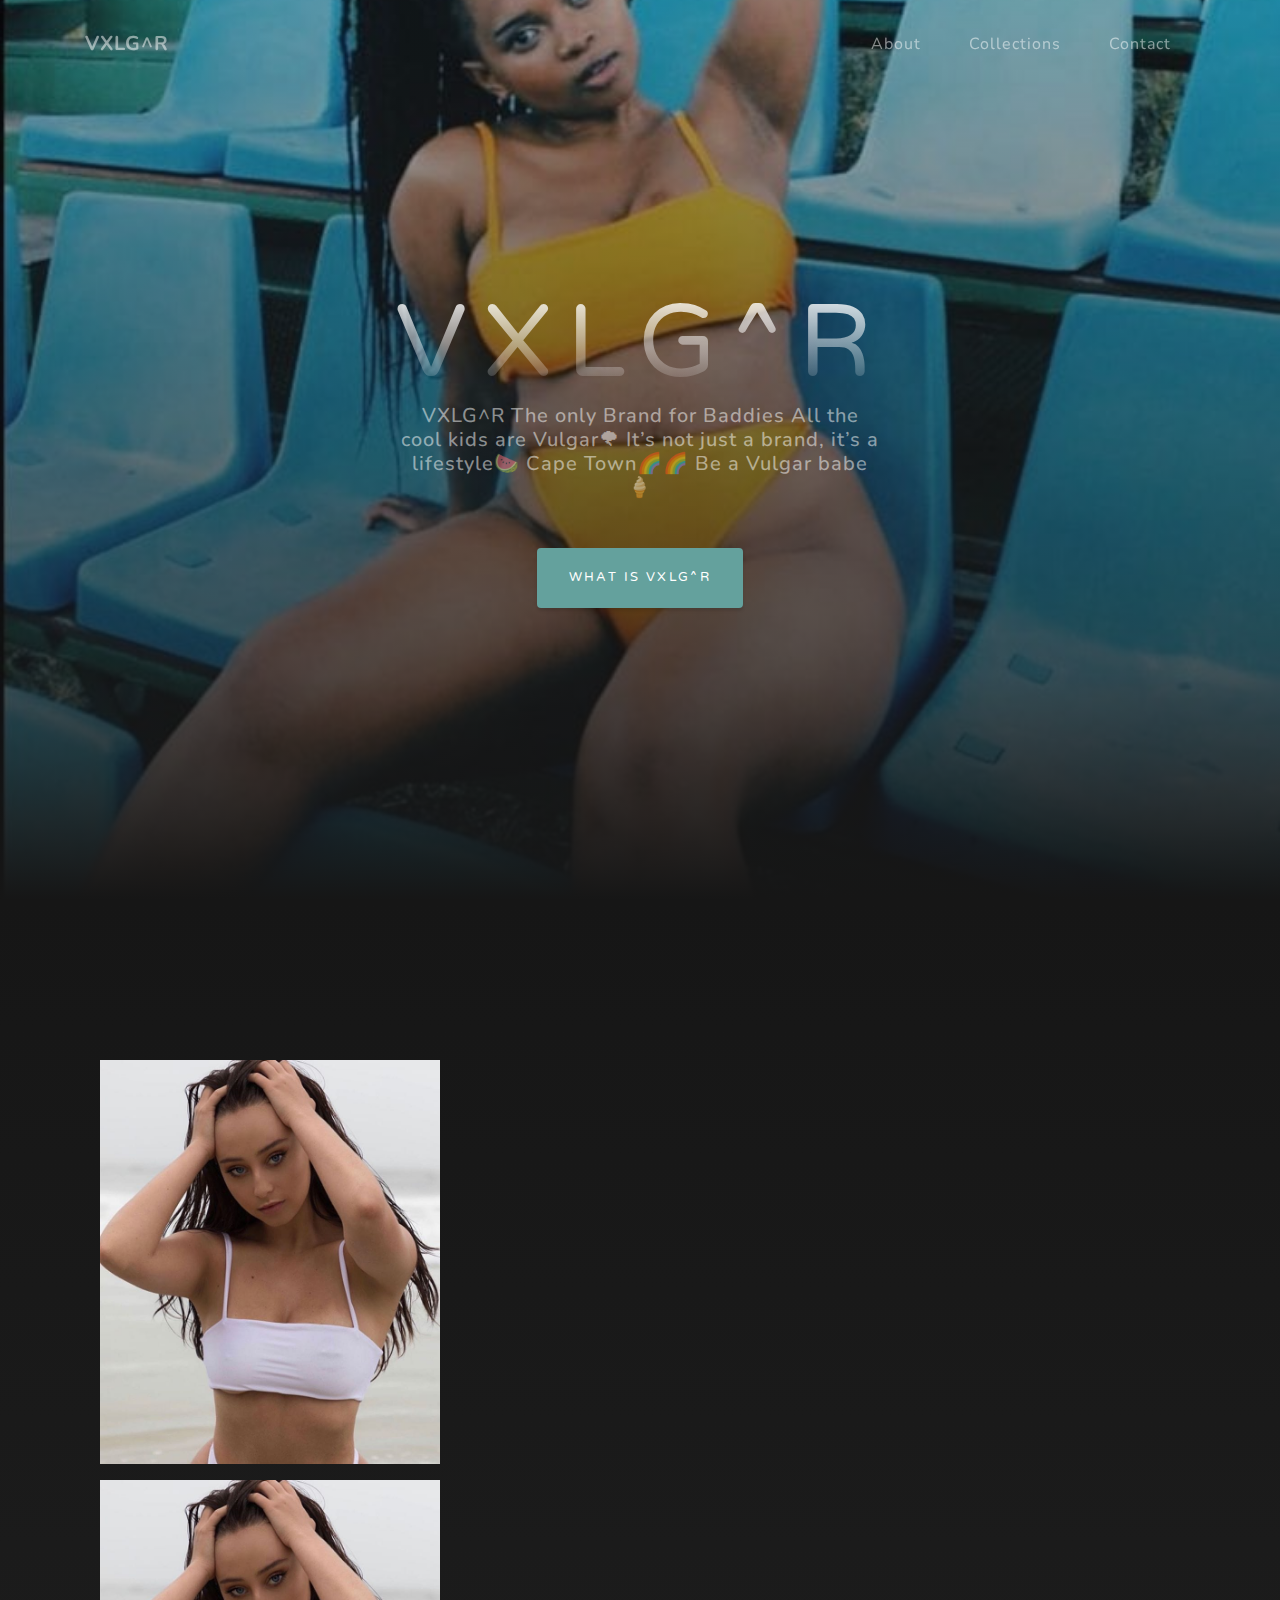
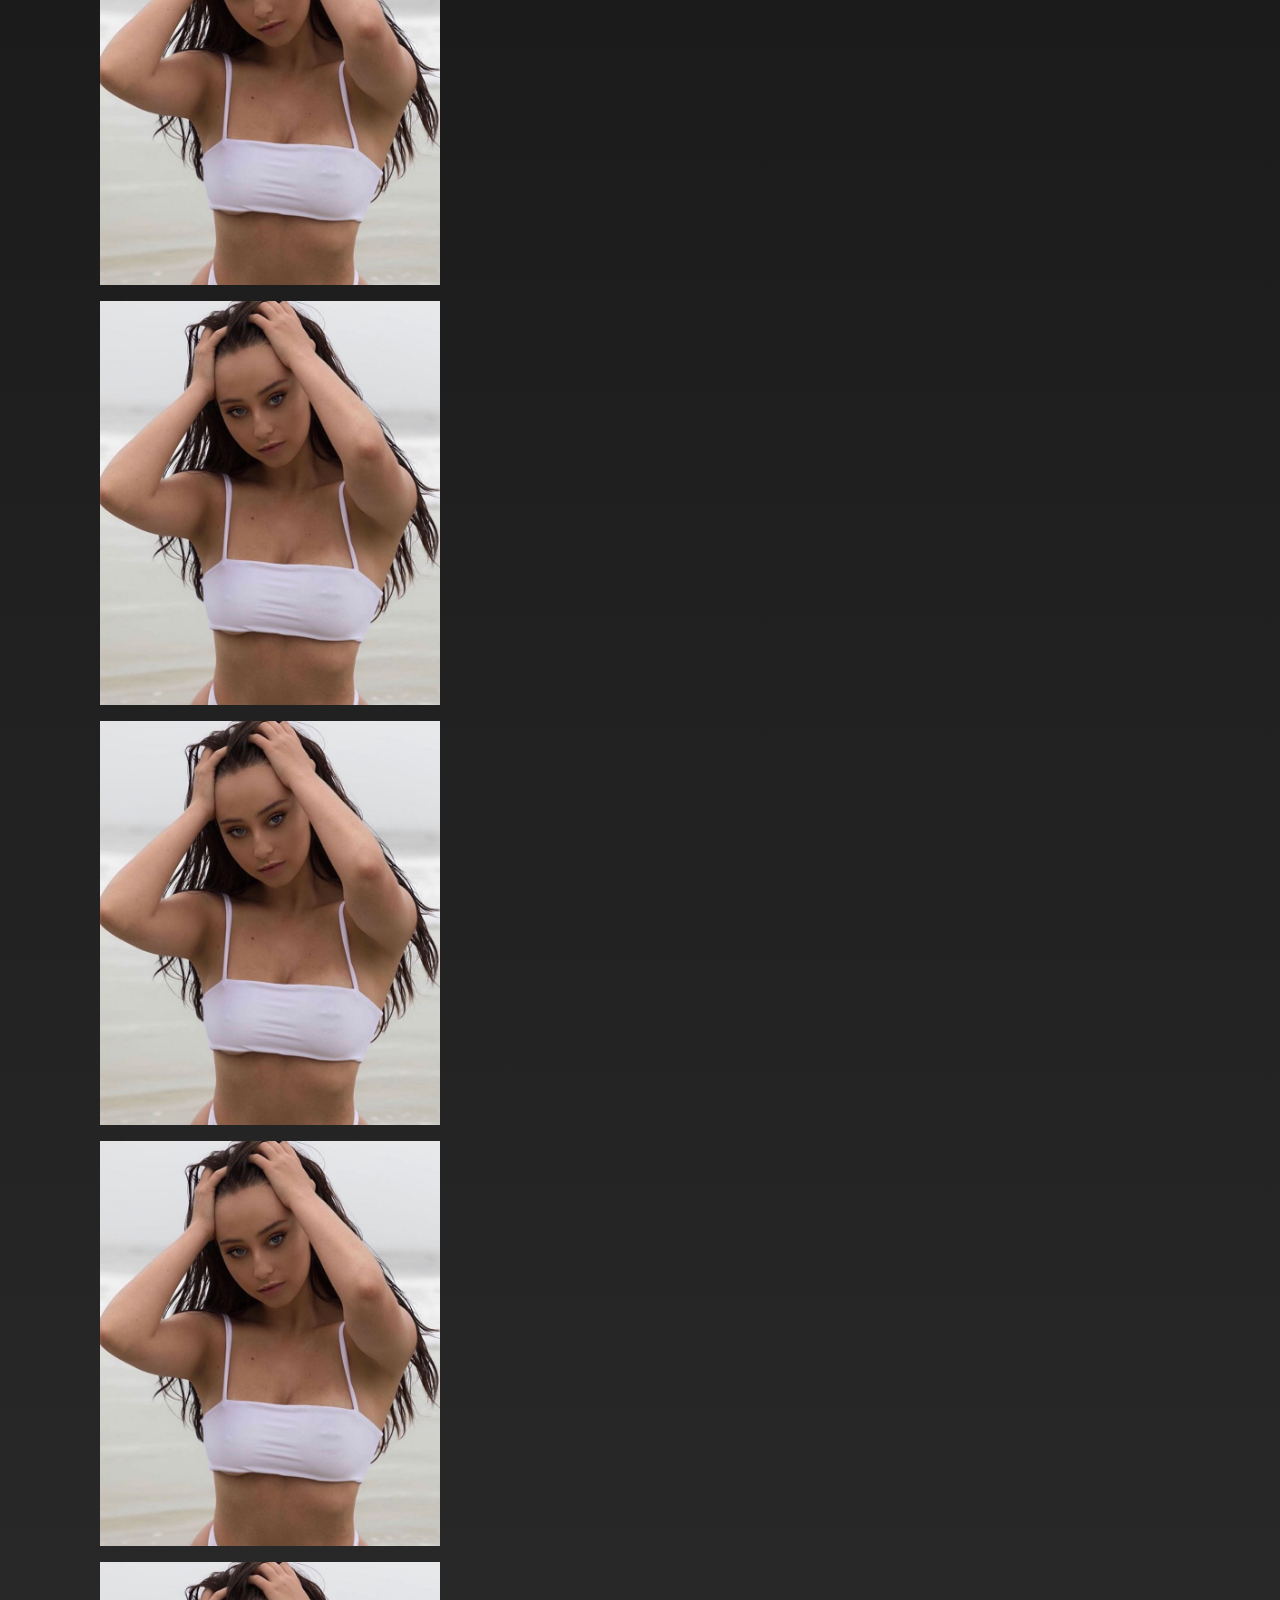
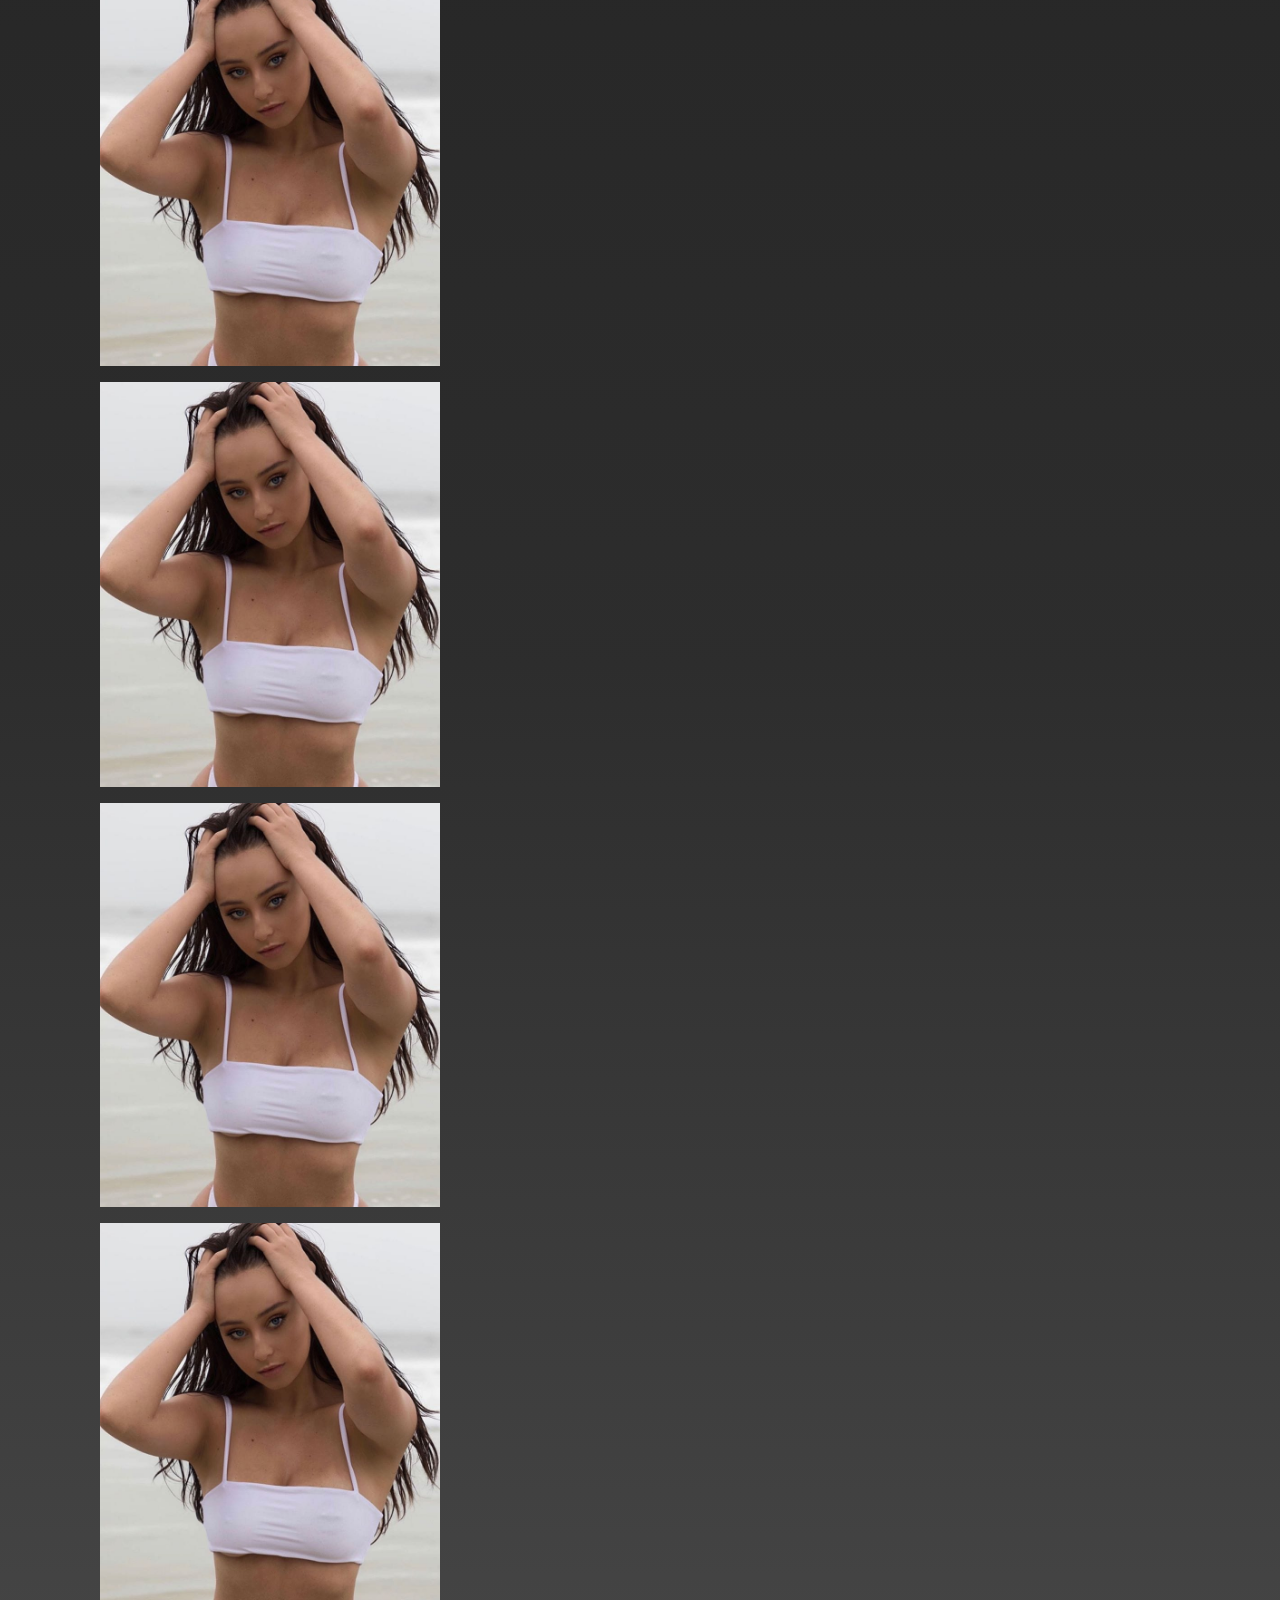
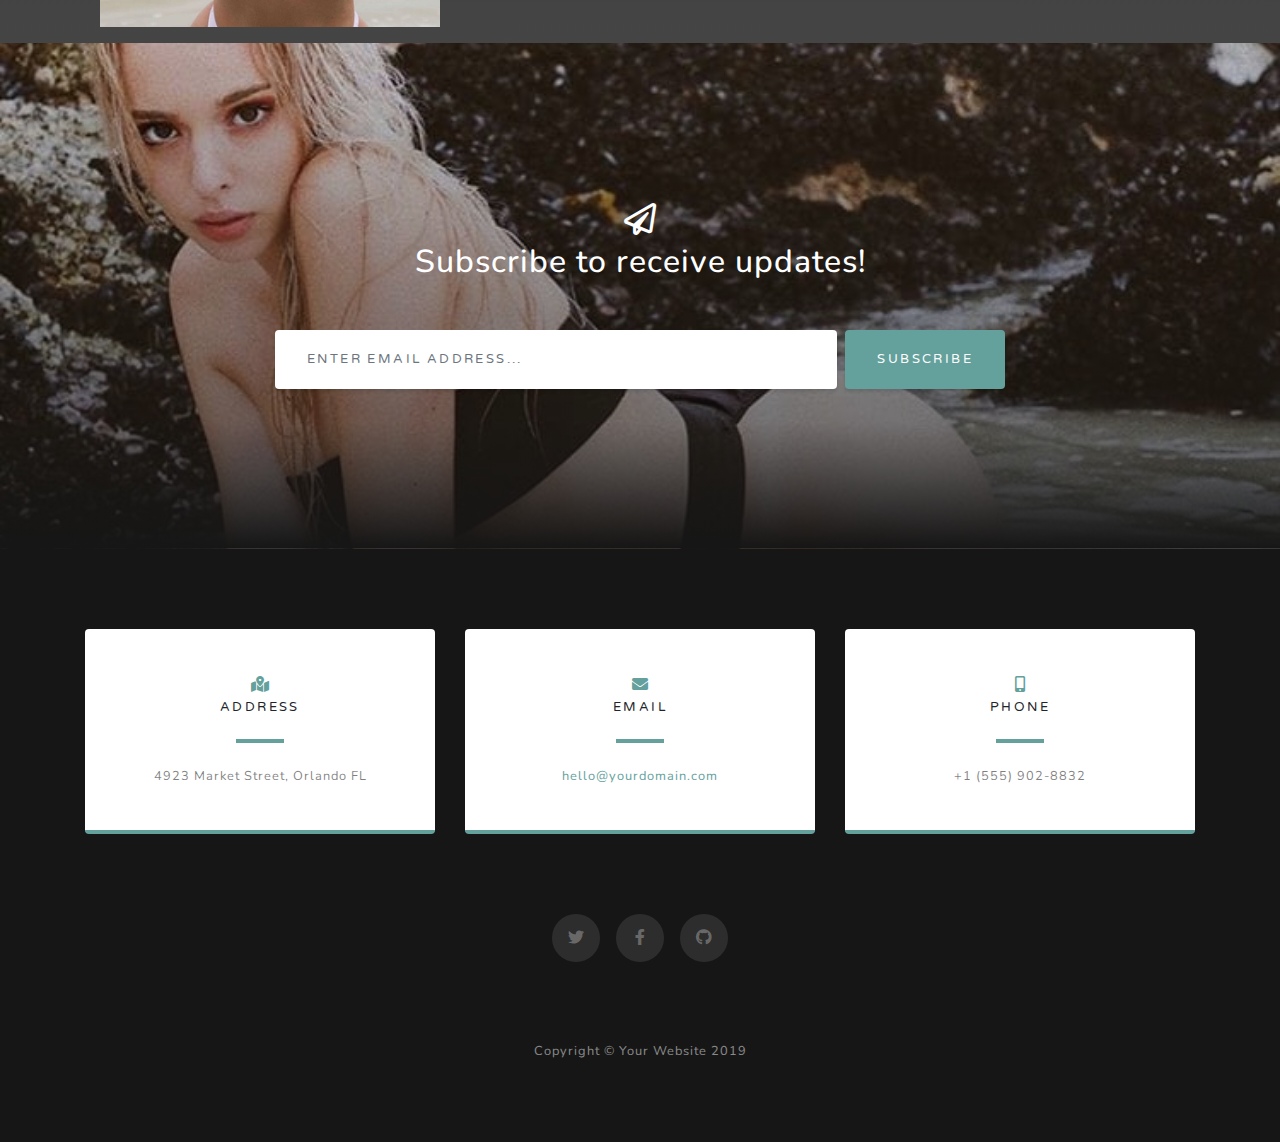
==== collection.html @ 6f082e92 "added details and pictures" ====
<!DOCTYPE html>
<html lang="en">

<head>

  <meta charset="utf-8">
  <meta name="viewport" content="width=device-width, initial-scale=1, shrink-to-fit=no">
  <meta name="description" content="">
  <meta name="author" content="">

  <title>VXLG^R</title>

  <!-- Bootstrap core CSS -->
  <link href="vendor/bootstrap/css/bootstrap.min.css" rel="stylesheet">

  <!-- Custom fonts for this template -->
  <link href="vendor/fontawesome-free/css/all.min.css" rel="stylesheet">
  <link href="https://fonts.googleapis.com/css?family=Varela+Round" rel="stylesheet">
  <link href="https://fonts.googleapis.com/css?family=Nunito:200,200i,300,300i,400,400i,600,600i,700,700i,800,800i,900,900i" rel="stylesheet">

  <!-- Custom styles for this template -->
  <link href="css/grayscale.min.css" rel="stylesheet">
  <link href="css/style.css" rel="stylesheet">

</head>

<body id="page-top">

  <!-- Navigation -->
  <nav class="navbar navbar-expand-lg navbar-light fixed-top" id="mainNav">
    <div class="container">
      <a class="navbar-brand js-scroll-trigger" href="#page-top">VXLG^R</a>
      <button class="navbar-toggler navbar-toggler-right" type="button" data-toggle="collapse" data-target="#navbarResponsive" aria-controls="navbarResponsive" aria-expanded="false" aria-label="Toggle navigation">
        Menu
        <i class="fas fa-bars"></i>
      </button>
      <div class="collapse navbar-collapse" id="navbarResponsive">
        <ul class="navbar-nav ml-auto">
          <li class="nav-item">
            <a class="nav-link js-scroll-trigger" href="#about">About</a>
          </li>
          <li class="nav-item">
            <a class="nav-link js-scroll-trigger" href="#projects">Collections</a>
          </li>
          <li class="nav-item">
            <a class="nav-link js-scroll-trigger" href="#signup">Contact</a>
          </li>
        </ul>
      </div>
    </div>
  </nav>

  <!-- Header -->
  <header class="masthead">
    <div class="container d-flex h-100 align-items-center">
      <div class="mx-auto text-center">
        <h1 class="mx-auto my-0 text-uppercase">VXLG^R</h1>
        <h2 class="text-white-50 mx-auto mt-2 mb-5">VXLG^R
          The only Brand for Baddies
          All the cool kids are Vulgar🌪
          It’s not just a brand, it’s a lifestyle🍉
          Cape Town🌈🌈
          Be a Vulgar babe🍦</h2>
        <a href="#about" class="btn btn-primary js-scroll-trigger">What is VXLG^R</a>
      </div>
    </div>
  </header>
  <section id="projects" class="about-section text-center">
    <div class="container">

            <div class="row">
                    <div class="col-md-12">
                  
                      <div id="mdb-lightbox-ui"></div>
                  
                      <div class="mdb-lightbox no-margin">
                  
                        <figure class="col-md-4">
                          <a href="https://mdbootstrap.com/img/Photos/Horizontal/Nature/12-col/img%20(117).jpg" data-size="1600x1067">
                            <img alt="picture" src="img/vulgar4.jpeg"
                              class="img-fluid">
                          </a>
                        </figure>
                  
                        <figure class="col-md-4">
                          <a href="https://mdbootstrap.com/img/Photos/Horizontal/Nature/12-col/img%20(98).jpg" data-size="1600x1067">
                            <img alt="picture" src="img/vulgar4.jpeg"
                              class="img-fluid" />
                          </a>
                        </figure>
                  
                        <figure class="col-md-4">
                          <a href="https://mdbootstrap.com/img/Photos/Horizontal/Nature/12-col/img%20(131).jpg" data-size="1600x1067">
                            <img alt="picture" src="img/vulgar4.jpeg"
                              class="img-fluid" />
                          </a>
                        </figure>
                  
                        <figure class="col-md-4">
                          <a href="https://mdbootstrap.com/img/Photos/Horizontal/Nature/12-col/img%20(123).jpg" data-size="1600x1067">
                            <img alt="picture" src="img/vulgar4.jpeg"
                              class="img-fluid" />
                          </a>
                        </figure>
                  
                        <figure class="col-md-4">
                          <a href="https://mdbootstrap.com/img/Photos/Horizontal/Nature/12-col/img%20(118).jpg" data-size="1600x1067">
                            <img alt="picture" src="img/vulgar4.jpeg"
                              class="img-fluid" />
                          </a>
                        </figure>
                  
                        <figure class="col-md-4">
                          <a href="https://mdbootstrap.com/img/Photos/Horizontal/Nature/12-col/img%20(128).jpg" data-size="1600x1067">
                            <img alt="picture" src="img/vulgar4.jpeg"
                              class="img-fluid" />
                          </a>
                        </figure>
                  
                        <figure class="col-md-4">
                          <a href="https://mdbootstrap.com/img/Photos/Horizontal/Nature/12-col/img%20(132).jpg" data-size="1600x1067">
                            <img alt="picture" src="img/vulgar4.jpeg"
                              class="img-fluid" />
                          </a>
                        </figure>
                  
                        <figure class="col-md-4">
                          <a href="https://mdbootstrap.com/img/Photos/Horizontal/Nature/12-col/img%20(115).jpg" data-size="1600x1067">
                            <img alt="picture" src="img/vulgar4.jpeg"
                              class="img-fluid" />
                          </a>
                        </figure>
                  
                        <figure class="col-md-4">
                          <a href="https://mdbootstrap.com/img/Photos/Horizontal/Nature/12-col/img%20(133).jpg" data-size="1600x1067">
                            <img alt="picture" src="img/vulgar4.jpeg"
                              class="img-fluid" />
                          </a>
                        </figure>
                  
                      </div>
                  
                    </div>
                  </div>
                  
</div>
</section>



</body>
</html>


  <!-- Signup Section -->
  <section id="signup" class="signup-section">
    <div class="container">
      <div class="row">
        <div class="col-md-10 col-lg-8 mx-auto text-center">

          <i class="far fa-paper-plane fa-2x mb-2 text-white"></i>
          <h2 class="text-white mb-5">Subscribe to receive updates!</h2>

          <form class="form-inline d-flex">
            <input type="email" class="form-control flex-fill mr-0 mr-sm-2 mb-3 mb-sm-0" id="inputEmail" placeholder="Enter email address...">
            <button type="submit" class="btn btn-primary mx-auto">Subscribe</button>
          </form>

        </div>
      </div>
    </div>
  </section>

  <!-- Contact Section -->
  <section class="contact-section bg-black">
    <div class="container">

      <div class="row">

        <div class="col-md-4 mb-3 mb-md-0">
          <div class="card py-4 h-100">
            <div class="card-body text-center">
              <i class="fas fa-map-marked-alt text-primary mb-2"></i>
              <h4 class="text-uppercase m-0">Address</h4>
              <hr class="my-4">
              <div class="small text-black-50">4923 Market Street, Orlando FL</div>
            </div>
          </div>
        </div>

        <div class="col-md-4 mb-3 mb-md-0">
          <div class="card py-4 h-100">
            <div class="card-body text-center">
              <i class="fas fa-envelope text-primary mb-2"></i>
              <h4 class="text-uppercase m-0">Email</h4>
              <hr class="my-4">
              <div class="small text-black-50">
                <a href="#">hello@yourdomain.com</a>
              </div>
            </div>
          </div>
        </div>

        <div class="col-md-4 mb-3 mb-md-0">
          <div class="card py-4 h-100">
            <div class="card-body text-center">
              <i class="fas fa-mobile-alt text-primary mb-2"></i>
              <h4 class="text-uppercase m-0">Phone</h4>
              <hr class="my-4">
              <div class="small text-black-50">+1 (555) 902-8832</div>
            </div>
          </div>
        </div>
      </div>

      <div class="social d-flex justify-content-center">
        <a href="#" class="mx-2">
          <i class="fab fa-twitter"></i>
        </a>
        <a href="#" class="mx-2">
          <i class="fab fa-facebook-f"></i>
        </a>
        <a href="#" class="mx-2">
          <i class="fab fa-github"></i>
        </a>
      </div>

    </div>
  </section>

  <!-- Footer -->
  <footer class="bg-black small text-center text-white-50">
    <div class="container">
      Copyright &copy; Your Website 2019
    </div>
  </footer>

  <!-- Bootstrap core JavaScript -->
  <script src="vendor/jquery/jquery.min.js"></script>
  <script src="vendor/bootstrap/js/bootstrap.bundle.min.js"></script>

  <!-- Plugin JavaScript -->
  <script src="vendor/jquery-easing/jquery.easing.min.js"></script>

  <!-- Custom scripts for this template -->
  <script src="js/grayscale.min.js"></script>
  <script src="js/grayscale.js"></script>

</body>

</html>
---- css/grayscale.min.css ----
/*!
 * Start Bootstrap - Grayscale v5.0.8 (https://startbootstrap.com/template-overviews/grayscale)
 * Copyright 2013-2019 Start Bootstrap
 * Licensed under MIT (https://github.com/BlackrockDigital/startbootstrap-grayscale/blob/master/LICENSE)
 */#mainNav{min-height:56px;background-color:#fff}#mainNav .navbar-toggler{font-size:80%;padding:.75rem;color:#64a19d;border:1px solid #64a19d}#mainNav .navbar-toggler:focus{outline:0}#mainNav .navbar-brand{color:#161616;font-weight:700;padding:.9rem 0}#mainNav .navbar-nav .nav-item:hover{color:fade(white,80%);outline:0;background-color:transparent}#mainNav .navbar-nav .nav-item:active,#mainNav .navbar-nav .nav-item:focus{outline:0;background-color:transparent}@media (min-width:992px){#mainNav{padding-top:0;padding-bottom:0;border-bottom:none;background-color:transparent;-webkit-transition:background-color .3s ease-in-out;transition:background-color .3s ease-in-out}#mainNav .navbar-brand{padding:.5rem 0;color:rgba(255,255,255,.5)}#mainNav .nav-link{-webkit-transition:none;transition:none;padding:2rem 1.5rem;color:rgba(255,255,255,.5)}#mainNav .nav-link:hover{color:rgba(255,255,255,.75)}#mainNav .nav-link:active{color:#fff}#mainNav.navbar-shrink{background-color:#fff}#mainNav.navbar-shrink .navbar-brand{color:#161616}#mainNav.navbar-shrink .nav-link{color:#161616;padding:1.5rem 1.5rem 1.25rem;border-bottom:.25rem solid transparent}#mainNav.navbar-shrink .nav-link:hover{color:#64a19d}#mainNav.navbar-shrink .nav-link:active{color:#467370}#mainNav.navbar-shrink .nav-link.active{color:#64a19d;outline:0;border-bottom:.25rem solid #64a19d}}.masthead{position:relative;width:100%;height:auto;min-height:35rem;padding:15rem 0;background:-webkit-gradient(linear,left top,left bottom,from(rgba(22,22,22,.3)),color-stop(75%,rgba(22,22,22,.7)),to(#161616)),url(../img/vulgar3.jpeg);background:linear-gradient(to bottom,rgba(22,22,22,.3) 0,rgba(22,22,22,.7) 75%,#161616 100%),url(../img/vulgar3.jpeg);background-position:center;background-repeat:no-repeat;background-attachment:scroll;background-size:cover}.masthead h1{font-family:'Varela Round';font-size:2.5rem;line-height:2.5rem;letter-spacing:.8rem;background:-webkit-linear-gradient(rgba(255,255,255,.9),rgba(255,255,255,0));-webkit-text-fill-color:transparent;-webkit-background-clip:text}.masthead h2{max-width:20rem;font-size:1rem}@media (min-width:768px){.masthead h1{font-size:4rem;line-height:4rem}}@media (min-width:992px){.masthead{height:100vh;padding:0}.masthead h1{font-size:6.5rem;line-height:6.5rem;letter-spacing:.8rem}.masthead h2{max-width:30rem;font-size:1.25rem}}.btn{-webkit-box-shadow:0 .1875rem .1875rem 0 rgba(0,0,0,.1)!important;box-shadow:0 .1875rem .1875rem 0 rgba(0,0,0,.1)!important;padding:1.25rem 2rem;font-family:'Varela Round';font-size:80%;text-transform:uppercase;letter-spacing:.15rem;border:0}.btn-primary{background-color:#64a19d}.btn-primary:hover{background-color:#4f837f}.btn-primary:focus{background-color:#4f837f;color:#fff}.btn-primary:active{background-color:#467370!important}.about-section{padding-top:10rem;background:-webkit-gradient(linear,left top,left bottom,from(#161616),color-stop(75%,rgba(22,22,22,.9)),to(rgba(22,22,22,.8)));background:linear-gradient(to bottom,#161616 0,rgba(22,22,22,.9) 75%,rgba(22,22,22,.8) 100%)}.about-section p{margin-bottom:5rem}.projects-section{padding:10rem 0}.projects-section .featured-text{padding:2rem}@media (min-width:992px){.projects-section .featured-text{padding:0 0 0 2rem;border-left:.5rem solid #64a19d}}.projects-section .project-text{padding:3rem;font-size:90%}@media (min-width:992px){.projects-section .project-text{padding:5rem}.projects-section .project-text hr{border-color:#64a19d;border-width:.25rem;width:30%}}.signup-section{padding:10rem 0;background:-webkit-gradient(linear,left top,left bottom,from(rgba(22,22,22,.1)),color-stop(75%,rgba(22,22,22,.5)),to(#161616)),url(../img/vulgar5.jpeg);background:linear-gradient(to bottom,rgba(22,22,22,.1) 0,rgba(22,22,22,.5) 75%,#161616 100%),url(../img/vulgar5.jpeg);background-position:center;background-repeat:no-repeat;background-attachment:scroll;background-size:cover}.signup-section .form-inline input{-webkit-box-shadow:0 .1875rem .1875rem 0 rgba(0,0,0,.1)!important;box-shadow:0 .1875rem .1875rem 0 rgba(0,0,0,.1)!important;padding:1.25rem 2rem;height:auto;font-family:'Varela Round';font-size:80%;text-transform:uppercase;letter-spacing:.15rem;border:0}.contact-section{padding:5rem 0 0}.contact-section .card{border:0;border-bottom:.25rem solid #64a19d}.contact-section .card h4{font-size:.8rem;font-family:'Varela Round';text-transform:uppercase;letter-spacing:.15rem}.contact-section .card hr{border-color:#64a19d;border-width:.25rem;width:3rem}.contact-section .social{margin-top:5rem}.contact-section .social a{text-align:center;height:3rem;width:3rem;background:rgba(255,255,255,.1);border-radius:100%;line-height:3rem;color:rgba(255,255,255,.3)}.contact-section .social a:hover{color:rgba(255,255,255,.5)}.contact-section .social a:active{color:#fff}body{font-family:Nunito;letter-spacing:.0625em}a{color:#64a19d}a:focus,a:hover{text-decoration:none;color:#3c6360}.bg-black{background-color:#161616!important}.bg-primary{background-color:#64a19d!important}.text-primary{color:#64a19d!important}footer{padding:5rem 0}
---- css/style.css ----
* {
    box-sizing: border-box;
  }
  
  /* Create three equal columns that floats next to each other */
  .column {
    float: left;
    width: 45%;
    padding: 10px;
    height: 300px;
    margin-bottom: 20px;
    margin-left: 40px;
  }
  
  /* Clear floats after the columns */
  .row:after {
    content: "";
    display: table;
    clear: both;
  }
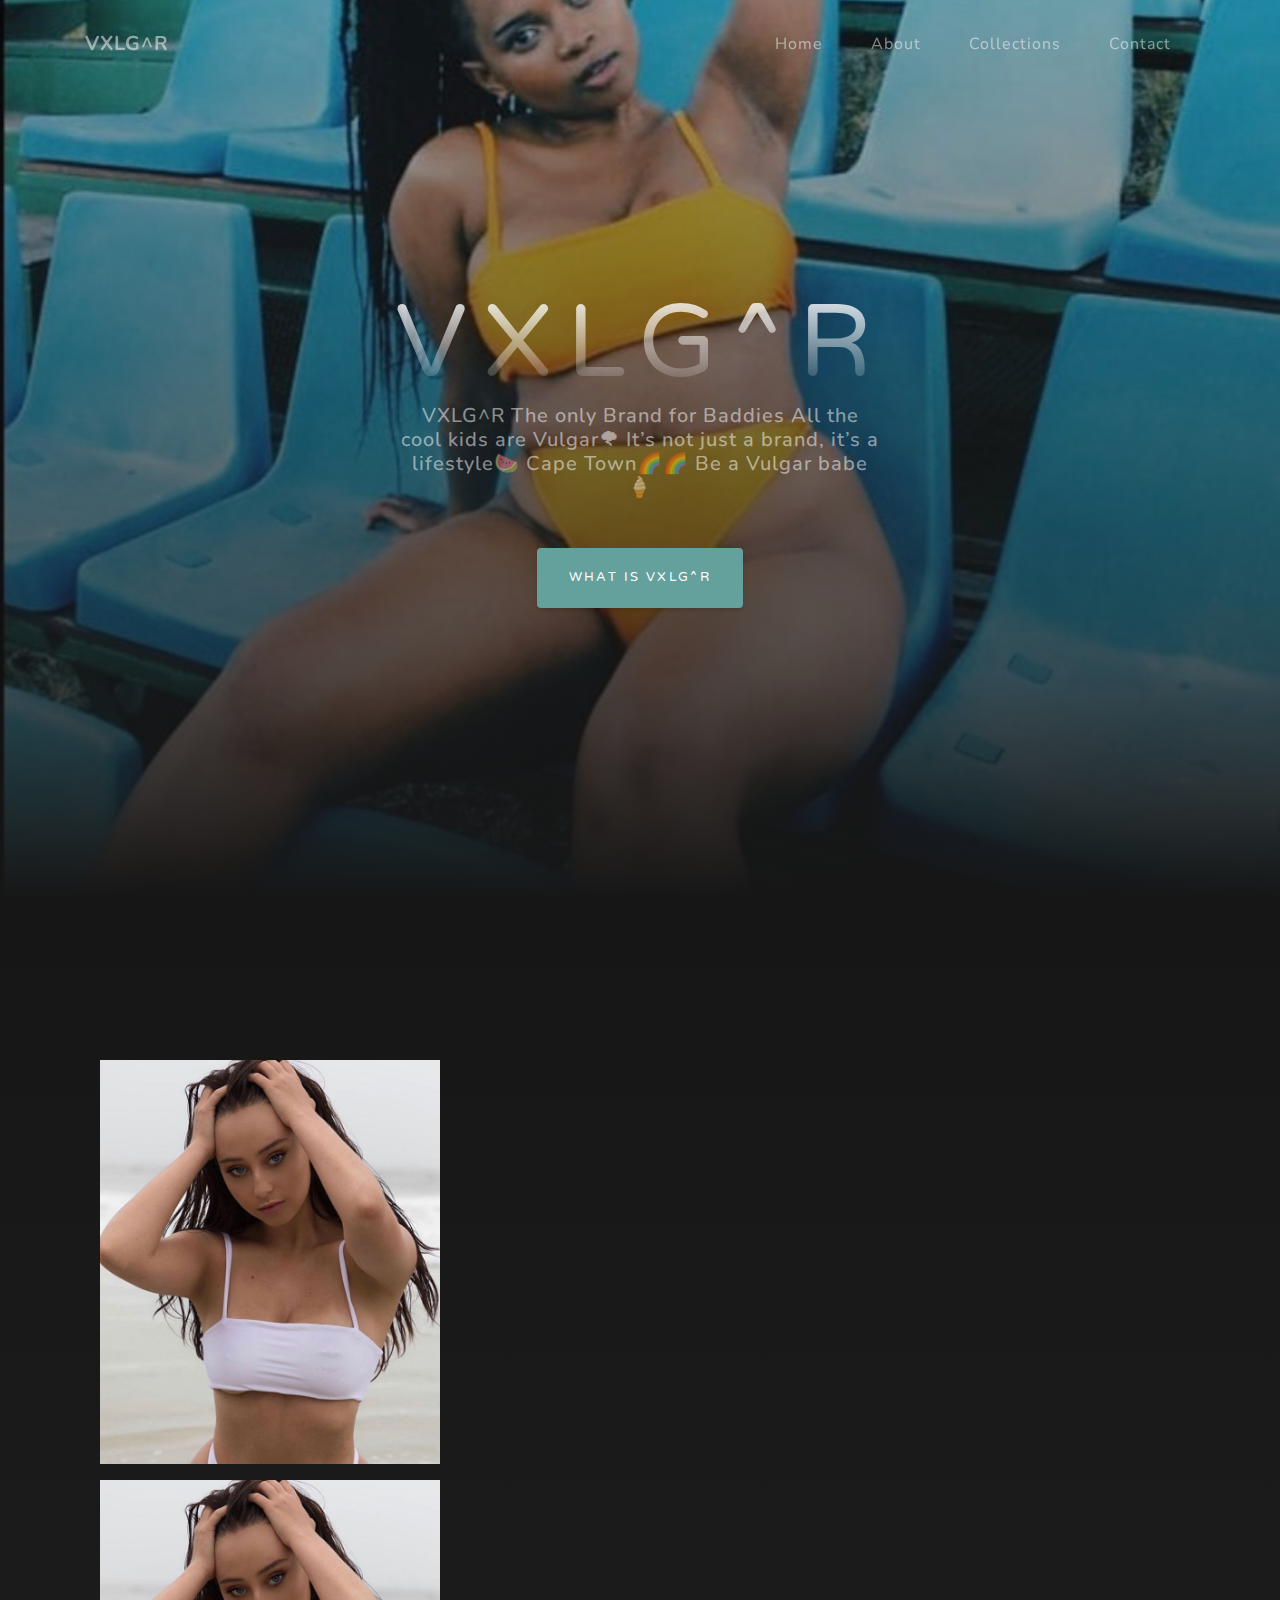
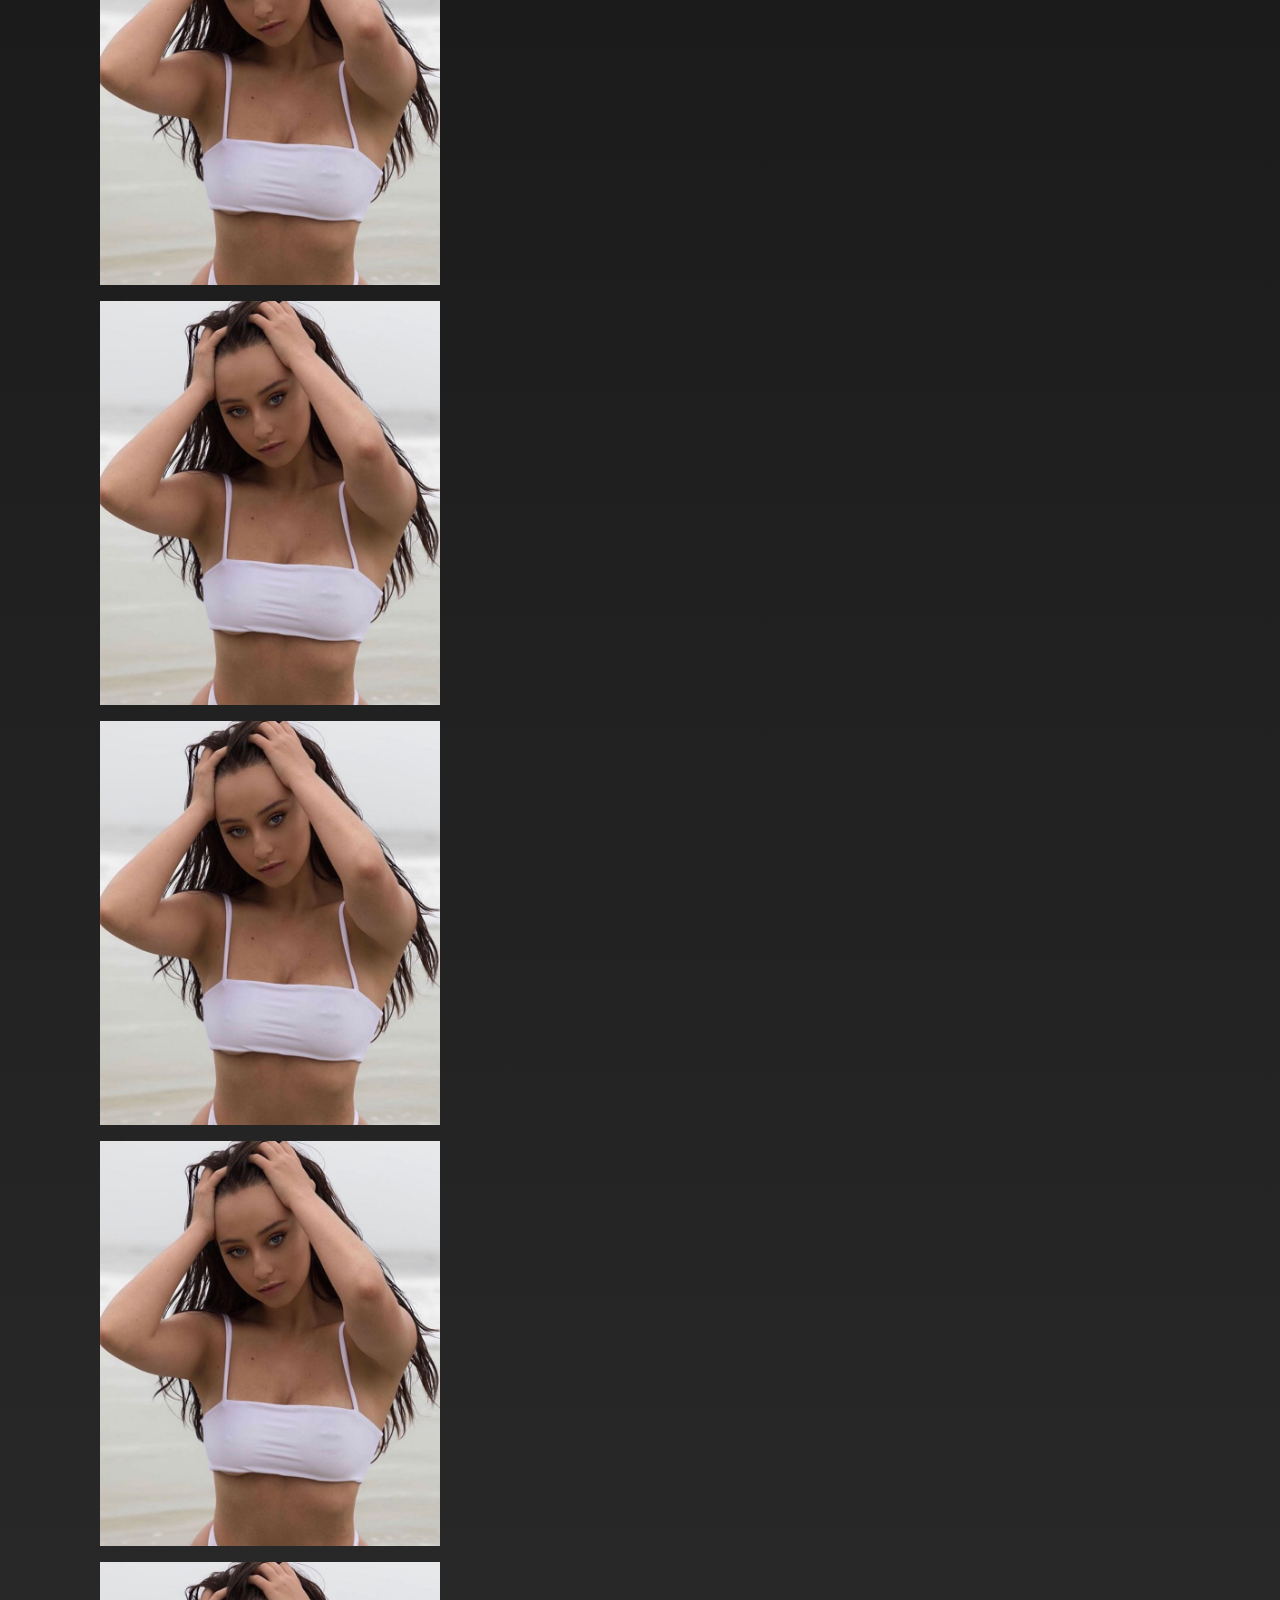
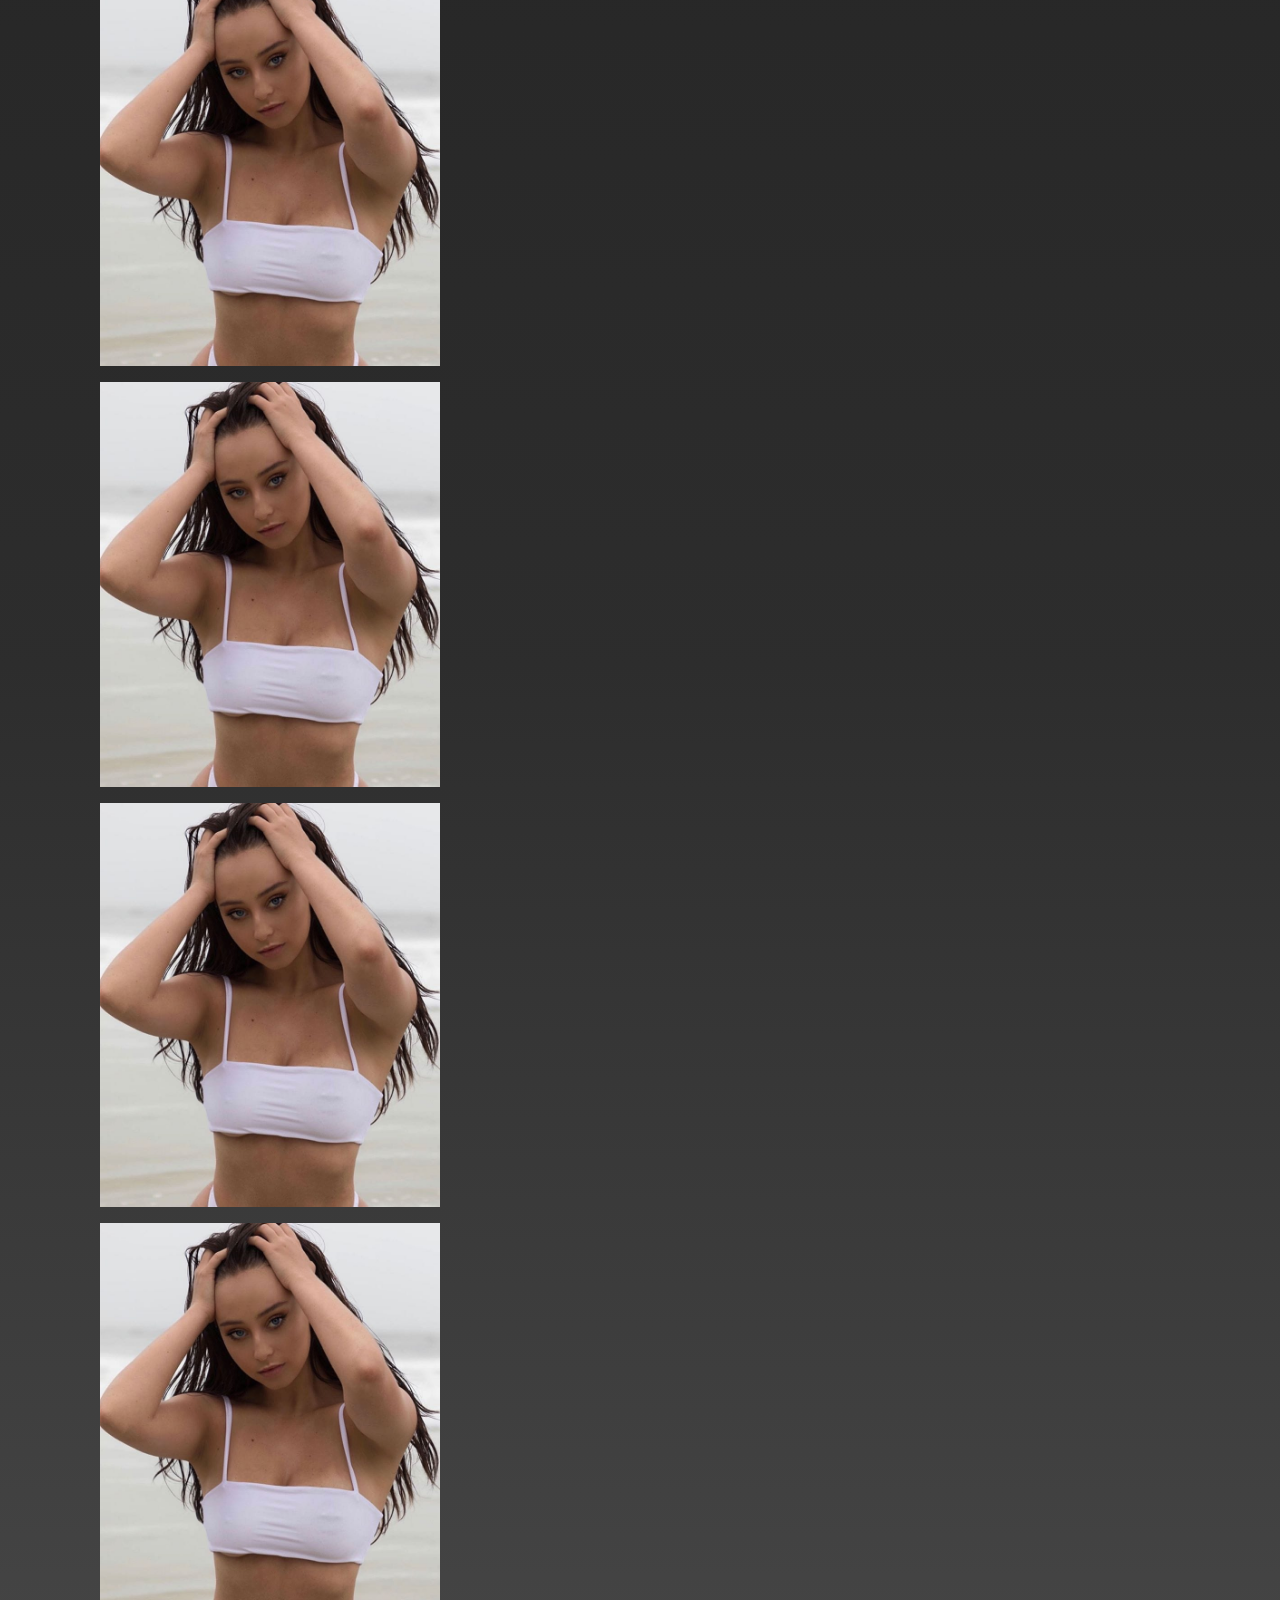
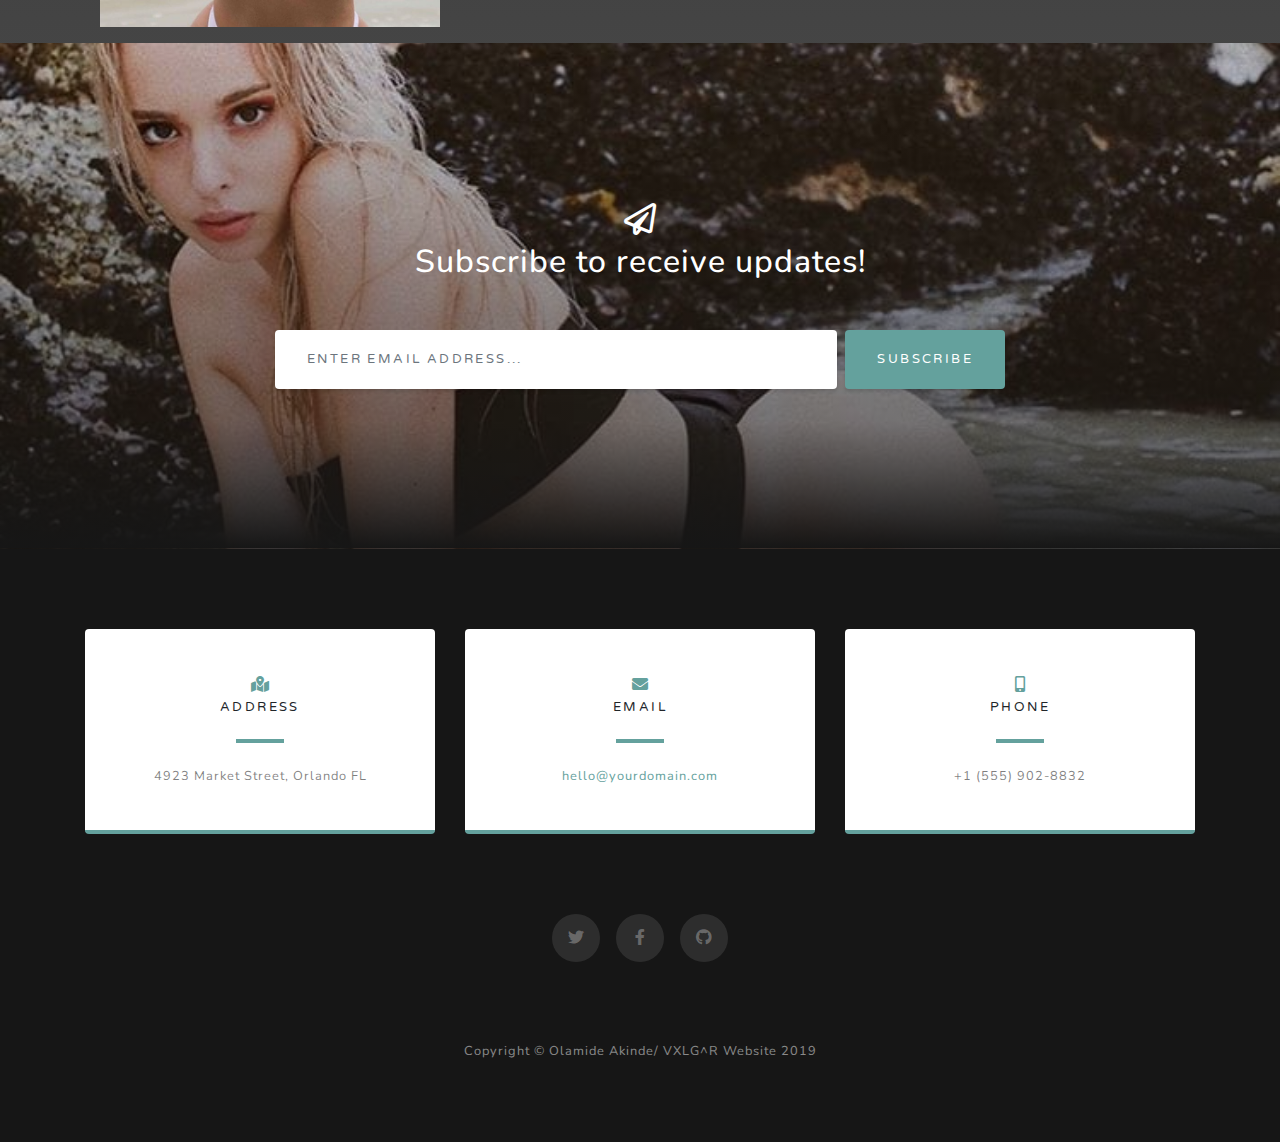
==== commit e2bd62af: "added details and pictures" ====
--- a/collection.html
+++ b/collection.html
@@ -36,6 +36,9 @@
       </button>
       <div class="collapse navbar-collapse" id="navbarResponsive">
         <ul class="navbar-nav ml-auto">
+            <li class="nav-item">
+              <a class="nav-link js-scroll-trigger" href="index.html">Home</a>
+            </li>
           <li class="nav-item">
             <a class="nav-link js-scroll-trigger" href="#about">About</a>
           </li>
@@ -231,7 +234,7 @@
   <!-- Footer -->
   <footer class="bg-black small text-center text-white-50">
     <div class="container">
-      Copyright &copy; Your Website 2019
+      Copyright &copy; Olamide Akinde/ VXLG^R Website 2019
     </div>
   </footer>
 
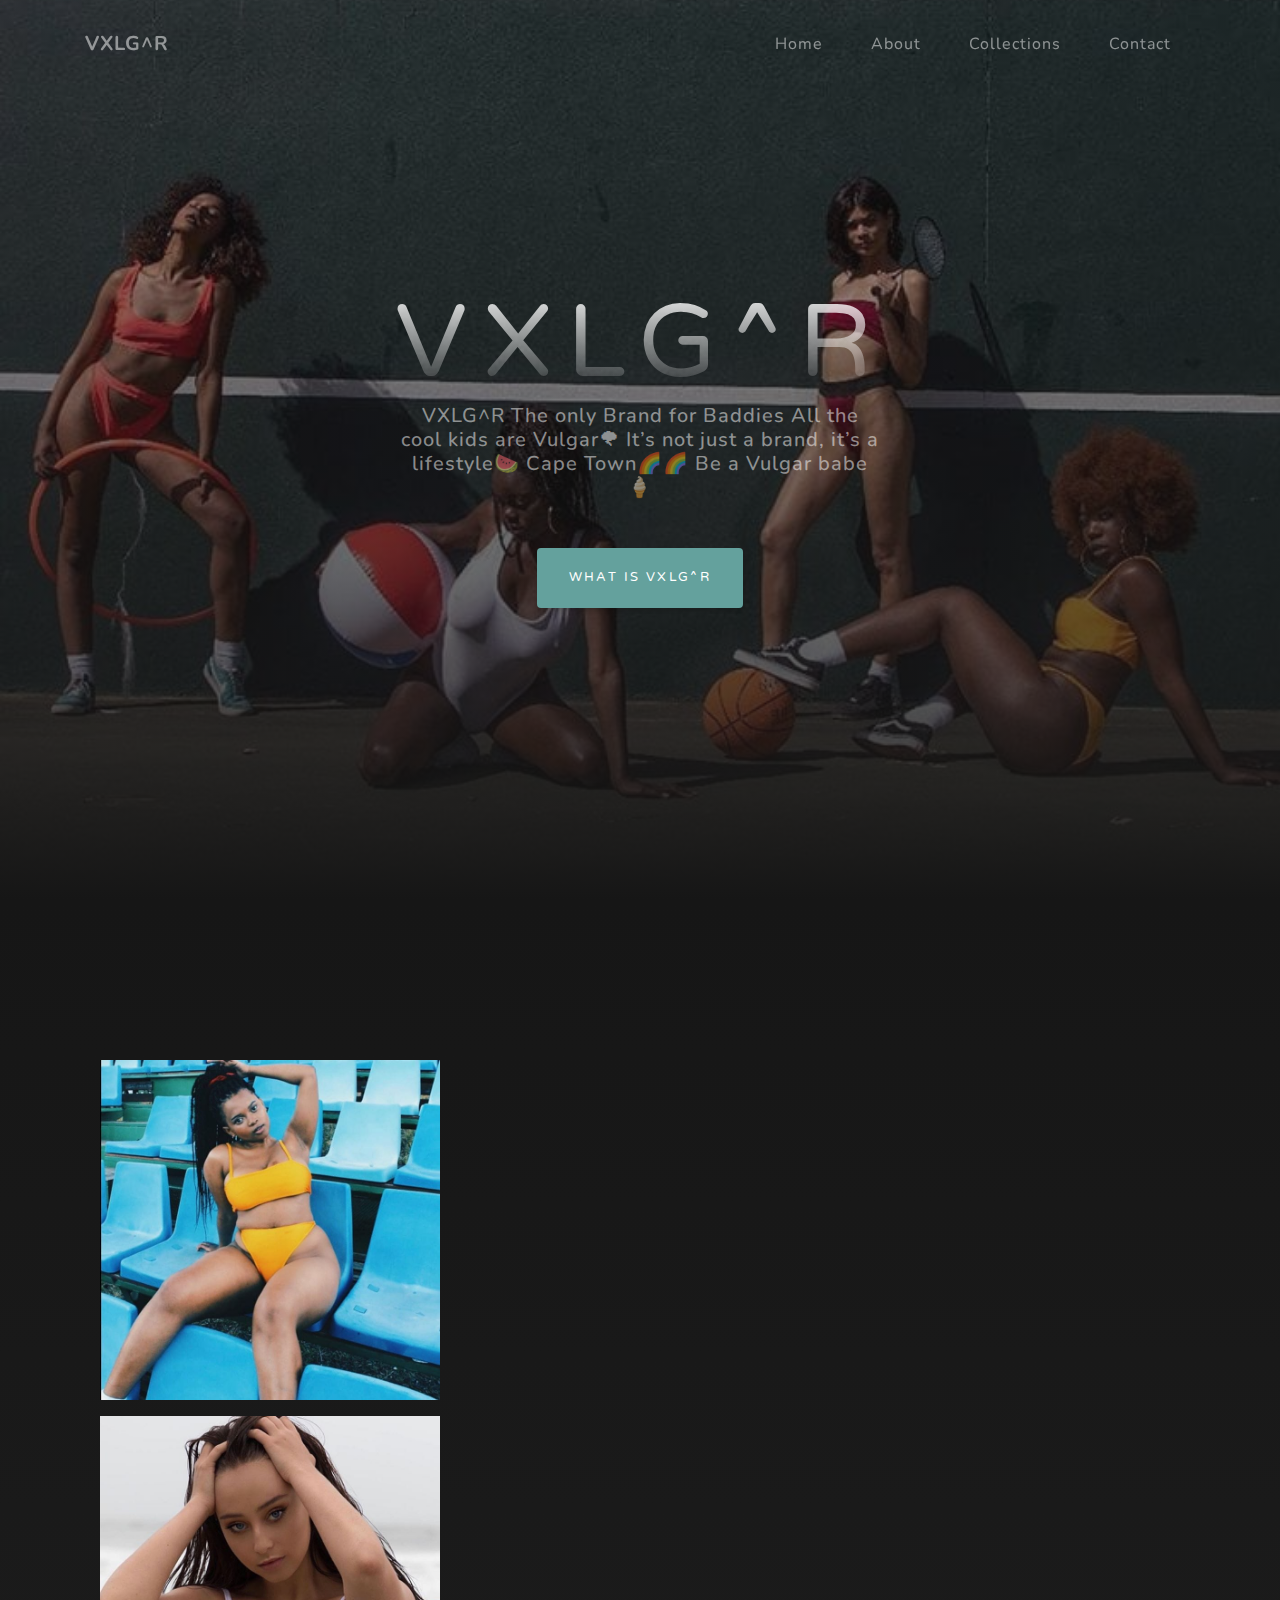
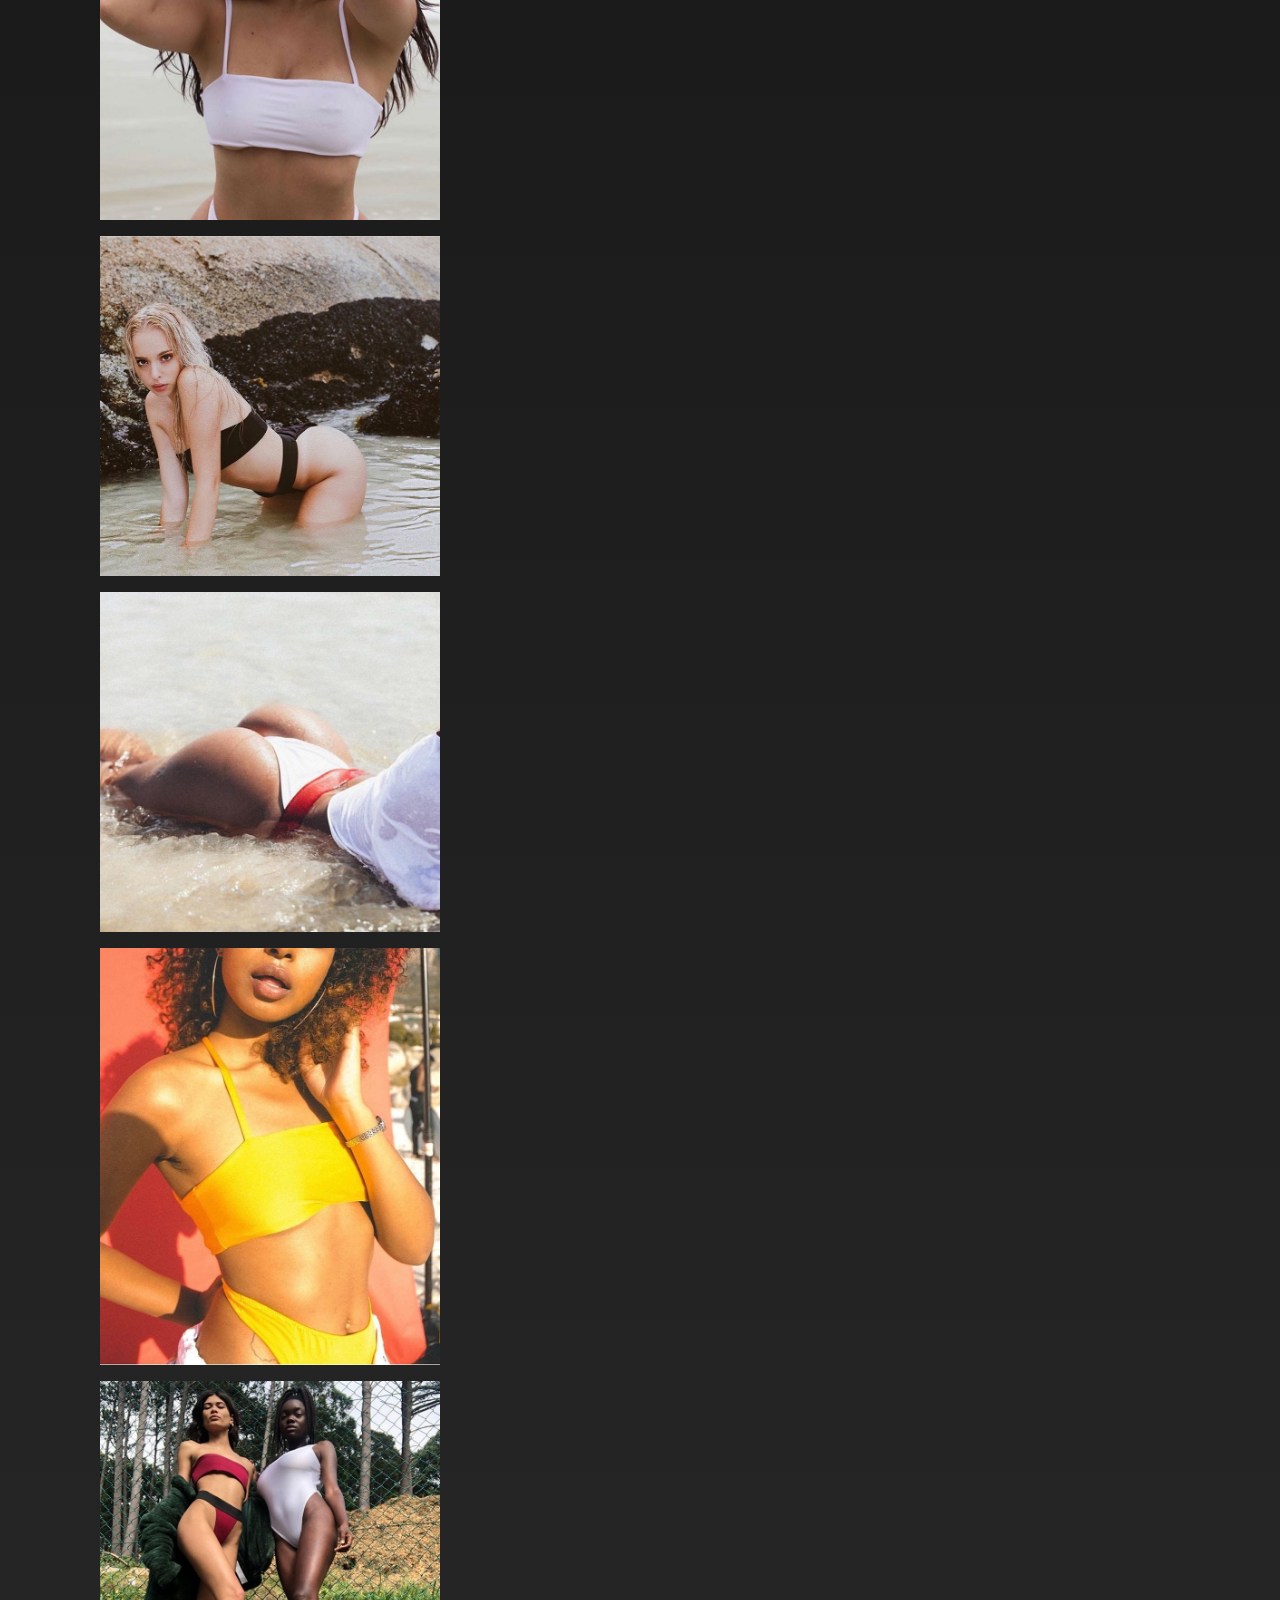
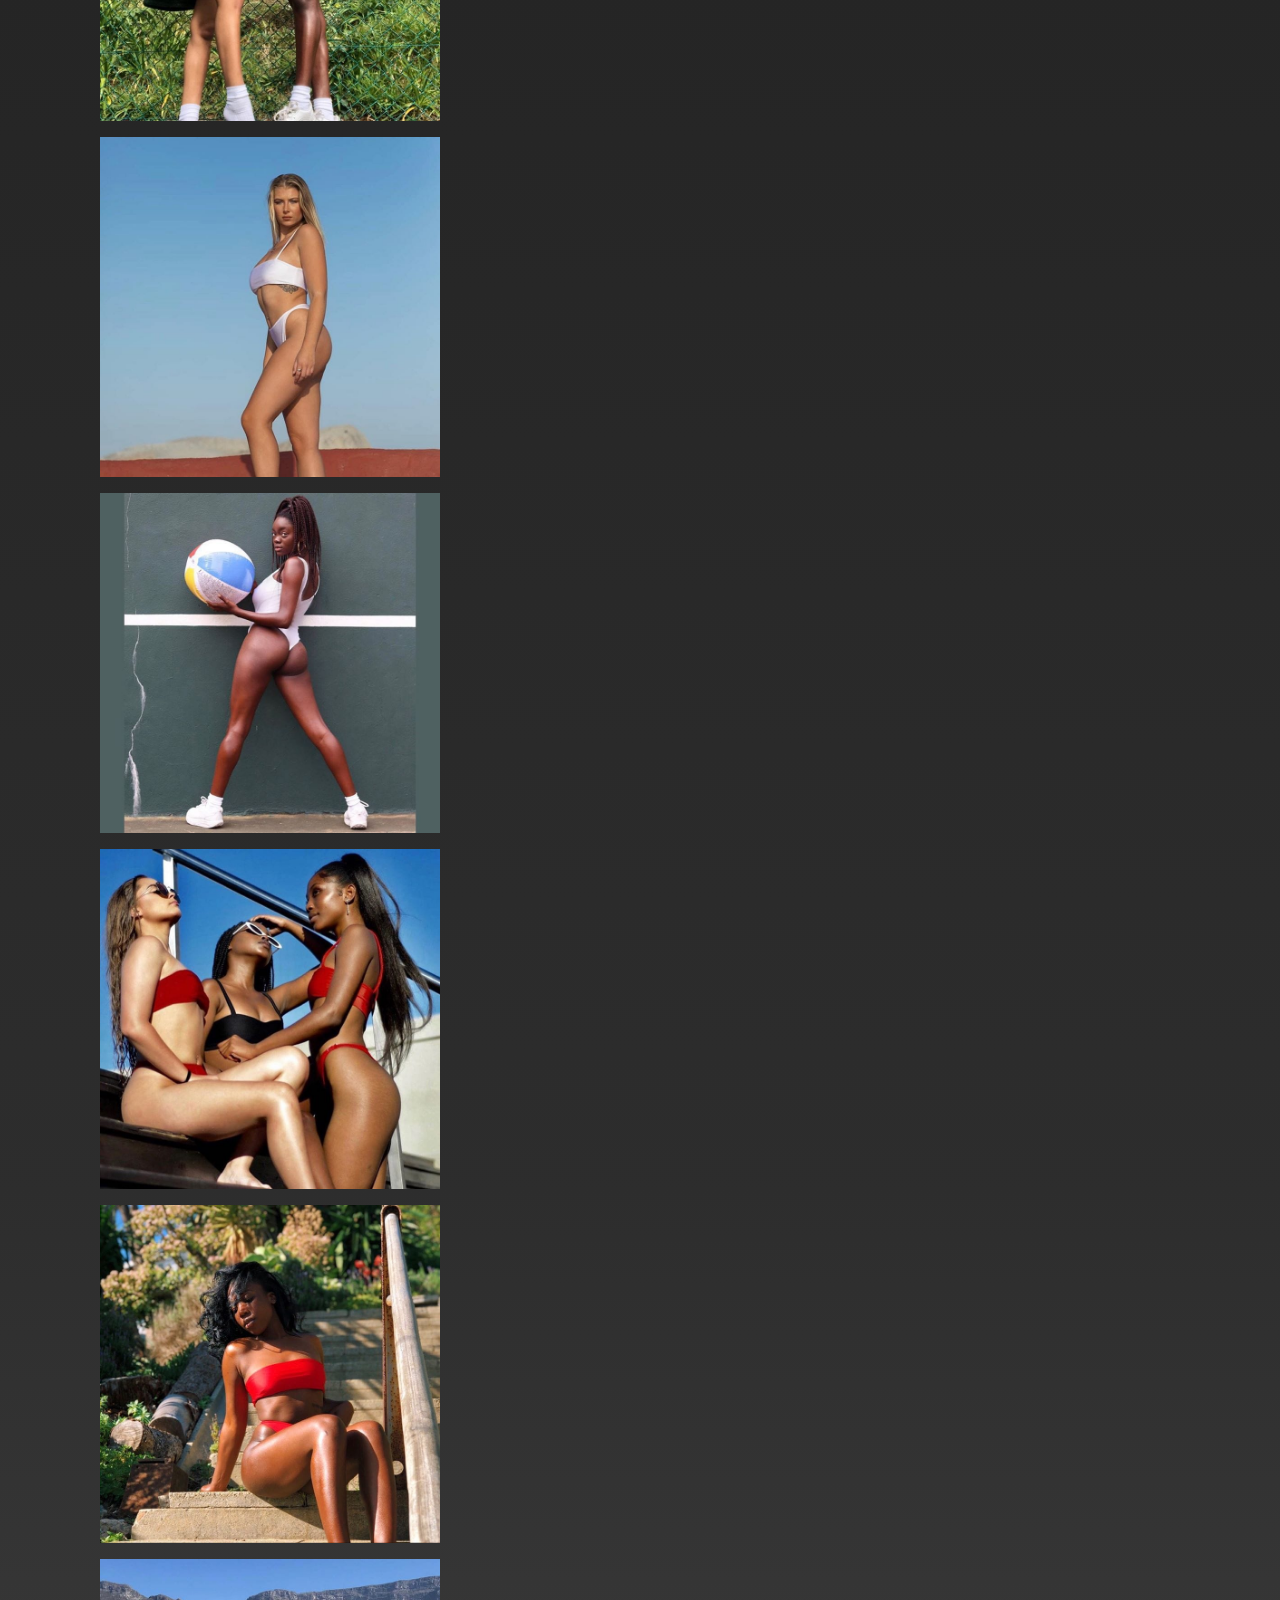
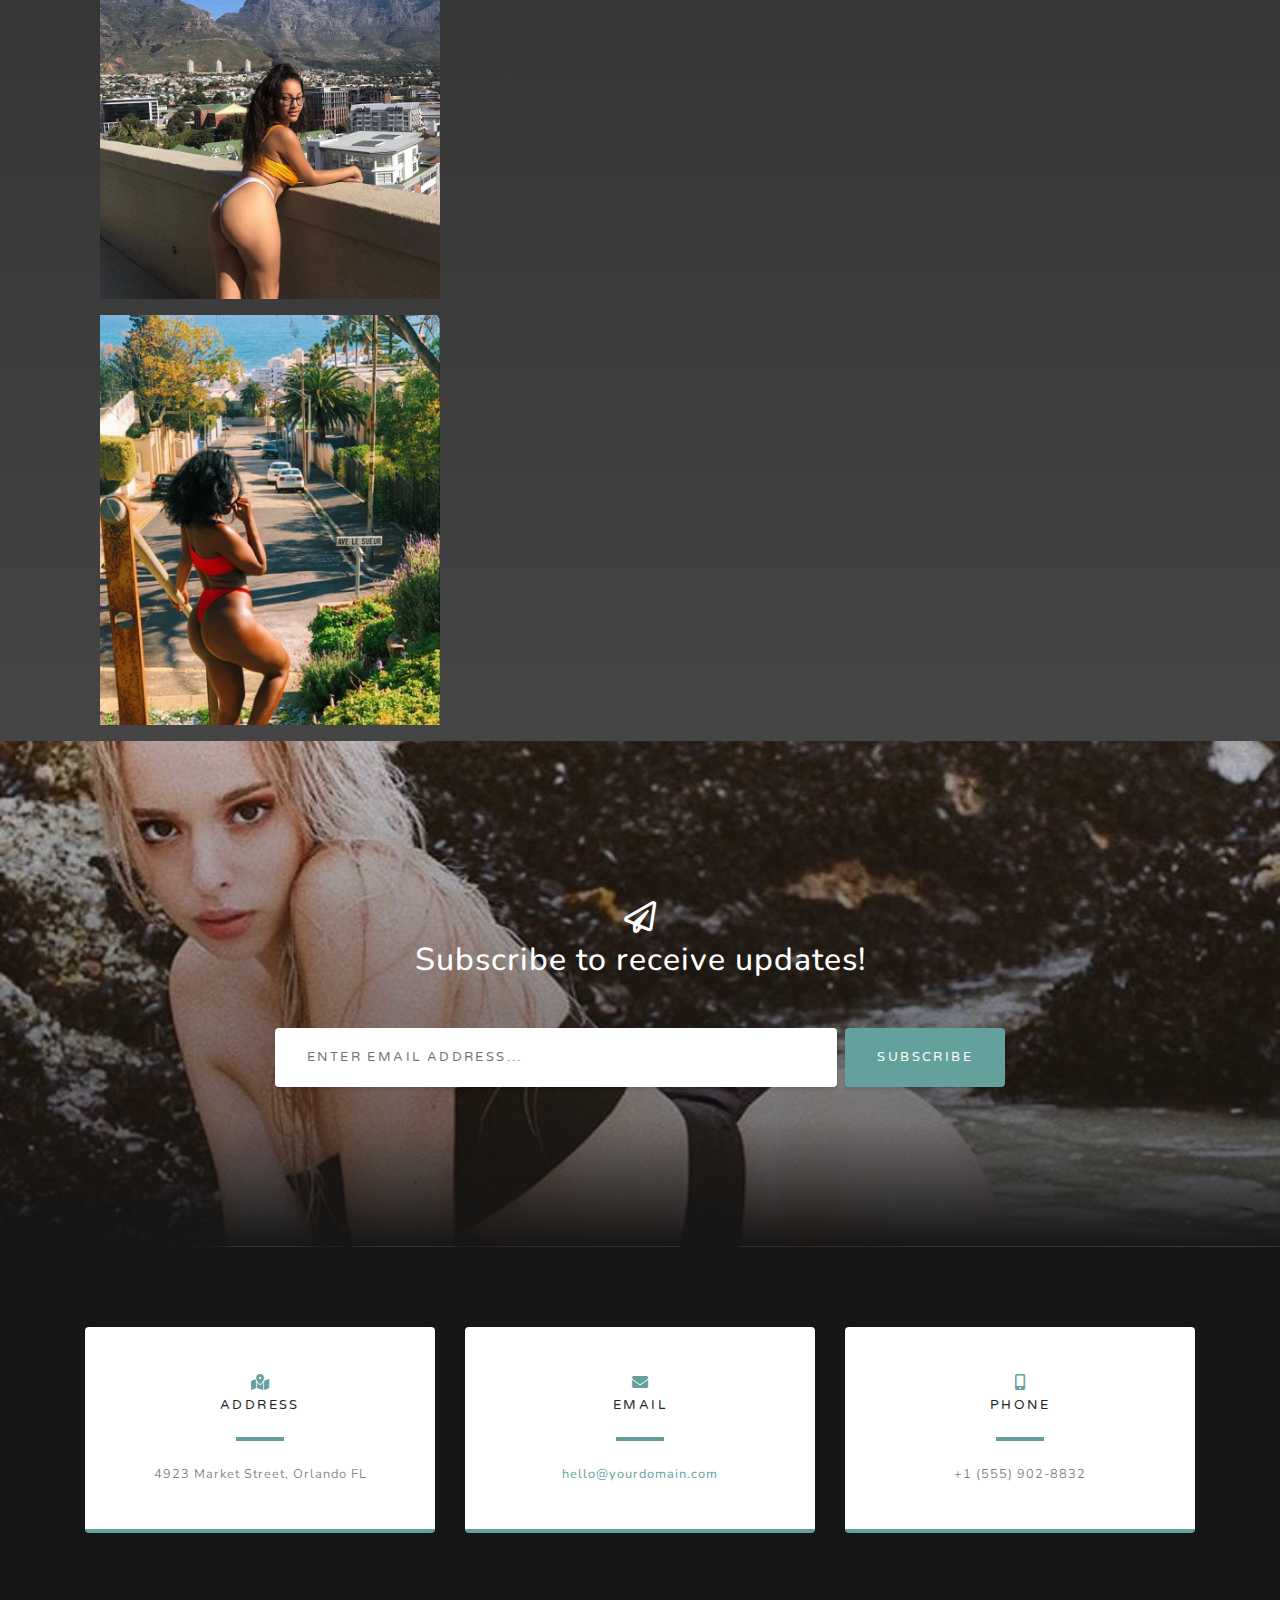
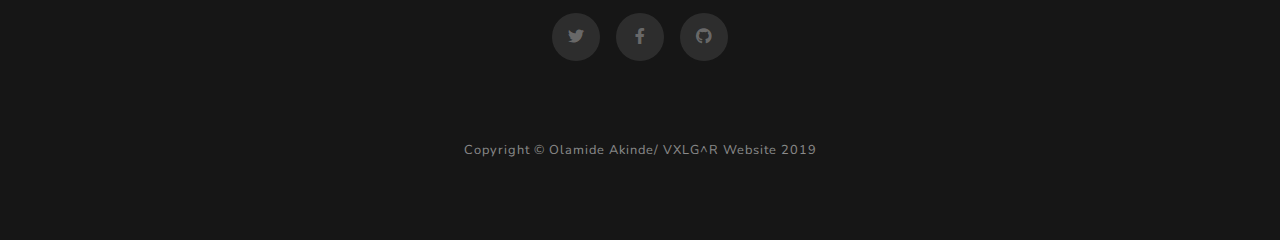
==== commit 9cda7d18: "version 2" ====
--- a/collection.html
+++ b/collection.html
@@ -71,7 +71,7 @@
   <section id="projects" class="about-section text-center">
     <div class="container">
 
-            <div class="row">
+                <div class="row">
                     <div class="col-md-12">
                   
                       <div id="mdb-lightbox-ui"></div>
@@ -80,7 +80,7 @@
                   
                         <figure class="col-md-4">
                           <a href="https://mdbootstrap.com/img/Photos/Horizontal/Nature/12-col/img%20(117).jpg" data-size="1600x1067">
-                            <img alt="picture" src="img/vulgar4.jpeg"
+                            <img alt="picture" src="img/vulgar3.jpeg"
                               class="img-fluid">
                           </a>
                         </figure>
@@ -94,58 +94,78 @@
                   
                         <figure class="col-md-4">
                           <a href="https://mdbootstrap.com/img/Photos/Horizontal/Nature/12-col/img%20(131).jpg" data-size="1600x1067">
-                            <img alt="picture" src="img/vulgar4.jpeg"
+                            <img alt="picture" src="img/vulgar5.jpeg"
                               class="img-fluid" />
                           </a>
                         </figure>
                   
                         <figure class="col-md-4">
                           <a href="https://mdbootstrap.com/img/Photos/Horizontal/Nature/12-col/img%20(123).jpg" data-size="1600x1067">
-                            <img alt="picture" src="img/vulgar4.jpeg"
+                            <img alt="picture" src="img/vulgar6.jpeg"
                               class="img-fluid" />
                           </a>
                         </figure>
                   
                         <figure class="col-md-4">
                           <a href="https://mdbootstrap.com/img/Photos/Horizontal/Nature/12-col/img%20(118).jpg" data-size="1600x1067">
-                            <img alt="picture" src="img/vulgar4.jpeg"
+                            <img alt="picture" src="img/vulgar13.jpeg"
                               class="img-fluid" />
                           </a>
                         </figure>
                   
                         <figure class="col-md-4">
                           <a href="https://mdbootstrap.com/img/Photos/Horizontal/Nature/12-col/img%20(128).jpg" data-size="1600x1067">
-                            <img alt="picture" src="img/vulgar4.jpeg"
+                            <img alt="picture" src="img/vulgar7.jpeg"
                               class="img-fluid" />
                           </a>
                         </figure>
                   
                         <figure class="col-md-4">
                           <a href="https://mdbootstrap.com/img/Photos/Horizontal/Nature/12-col/img%20(132).jpg" data-size="1600x1067">
-                            <img alt="picture" src="img/vulgar4.jpeg"
+                            <img alt="picture" src="img/vulgar8.jpeg"
                               class="img-fluid" />
                           </a>
                         </figure>
                   
                         <figure class="col-md-4">
                           <a href="https://mdbootstrap.com/img/Photos/Horizontal/Nature/12-col/img%20(115).jpg" data-size="1600x1067">
-                            <img alt="picture" src="img/vulgar4.jpeg"
+                            <img alt="picture" src="img/vulgar9.jpeg"
                               class="img-fluid" />
                           </a>
                         </figure>
                   
                         <figure class="col-md-4">
                           <a href="https://mdbootstrap.com/img/Photos/Horizontal/Nature/12-col/img%20(133).jpg" data-size="1600x1067">
-                            <img alt="picture" src="img/vulgar4.jpeg"
-                              class="img-fluid" />
-                          </a>
-                        </figure>
+                            <img alt="picture" src="img/vulgar10.jpeg"
+                              class="img-fluid" />
+                          </a>
+                        </figure>
+                        <figure class="col-md-4">
+                                <a href="https://mdbootstrap.com/img/Photos/Horizontal/Nature/12-col/img%20(133).jpg" data-size="1600x1067">
+                                  <img alt="picture" src="img/vulgar11.jpeg"
+                                    class="img-fluid" />
+                                </a>
+                        </figure>
+                        <figure class="col-md-4">
+                            <a href="https://mdbootstrap.com/img/Photos/Horizontal/Nature/12-col/img%20(133).jpg" data-size="1600x1067">
+                            <img alt="picture" src="img/vulgar12.jpeg"
+                                 class="img-fluid" />
+                              </a>
+                            </figure>
+                            <figure class="col-md-4">
+                             <a href="https://mdbootstrap.com/img/Photos/Horizontal/Nature/12-col/img%20(133).jpg" data-size="1600x1067">
+                             <img alt="picture" src="img/vulgar14.jpeg"
+                              class="img-fluid" />
+                                        </a>
+                                </figure>
                   
                       </div>
                   
                     </div>
                   </div>
-                  
+                   
+                  
+
 </div>
 </section>
 
@@ -230,6 +250,7 @@
 
     </div>
   </section>
+  
 
   <!-- Footer -->
   <footer class="bg-black small text-center text-white-50">
--- a/css/grayscale.min.css
+++ b/css/grayscale.min.css
@@ -2,4 +2,4 @@
  * Start Bootstrap - Grayscale v5.0.8 (https://startbootstrap.com/template-overviews/grayscale)
  * Copyright 2013-2019 Start Bootstrap
  * Licensed under MIT (https://github.com/BlackrockDigital/startbootstrap-grayscale/blob/master/LICENSE)
- */#mainNav{min-height:56px;background-color:#fff}#mainNav .navbar-toggler{font-size:80%;padding:.75rem;color:#64a19d;border:1px solid #64a19d}#mainNav .navbar-toggler:focus{outline:0}#mainNav .navbar-brand{color:#161616;font-weight:700;padding:.9rem 0}#mainNav .navbar-nav .nav-item:hover{color:fade(white,80%);outline:0;background-color:transparent}#mainNav .navbar-nav .nav-item:active,#mainNav .navbar-nav .nav-item:focus{outline:0;background-color:transparent}@media (min-width:992px){#mainNav{padding-top:0;padding-bottom:0;border-bottom:none;background-color:transparent;-webkit-transition:background-color .3s ease-in-out;transition:background-color .3s ease-in-out}#mainNav .navbar-brand{padding:.5rem 0;color:rgba(255,255,255,.5)}#mainNav .nav-link{-webkit-transition:none;transition:none;padding:2rem 1.5rem;color:rgba(255,255,255,.5)}#mainNav .nav-link:hover{color:rgba(255,255,255,.75)}#mainNav .nav-link:active{color:#fff}#mainNav.navbar-shrink{background-color:#fff}#mainNav.navbar-shrink .navbar-brand{color:#161616}#mainNav.navbar-shrink .nav-link{color:#161616;padding:1.5rem 1.5rem 1.25rem;border-bottom:.25rem solid transparent}#mainNav.navbar-shrink .nav-link:hover{color:#64a19d}#mainNav.navbar-shrink .nav-link:active{color:#467370}#mainNav.navbar-shrink .nav-link.active{color:#64a19d;outline:0;border-bottom:.25rem solid #64a19d}}.masthead{position:relative;width:100%;height:auto;min-height:35rem;padding:15rem 0;background:-webkit-gradient(linear,left top,left bottom,from(rgba(22,22,22,.3)),color-stop(75%,rgba(22,22,22,.7)),to(#161616)),url(../img/vulgar3.jpeg);background:linear-gradient(to bottom,rgba(22,22,22,.3) 0,rgba(22,22,22,.7) 75%,#161616 100%),url(../img/vulgar3.jpeg);background-position:center;background-repeat:no-repeat;background-attachment:scroll;background-size:cover}.masthead h1{font-family:'Varela Round';font-size:2.5rem;line-height:2.5rem;letter-spacing:.8rem;background:-webkit-linear-gradient(rgba(255,255,255,.9),rgba(255,255,255,0));-webkit-text-fill-color:transparent;-webkit-background-clip:text}.masthead h2{max-width:20rem;font-size:1rem}@media (min-width:768px){.masthead h1{font-size:4rem;line-height:4rem}}@media (min-width:992px){.masthead{height:100vh;padding:0}.masthead h1{font-size:6.5rem;line-height:6.5rem;letter-spacing:.8rem}.masthead h2{max-width:30rem;font-size:1.25rem}}.btn{-webkit-box-shadow:0 .1875rem .1875rem 0 rgba(0,0,0,.1)!important;box-shadow:0 .1875rem .1875rem 0 rgba(0,0,0,.1)!important;padding:1.25rem 2rem;font-family:'Varela Round';font-size:80%;text-transform:uppercase;letter-spacing:.15rem;border:0}.btn-primary{background-color:#64a19d}.btn-primary:hover{background-color:#4f837f}.btn-primary:focus{background-color:#4f837f;color:#fff}.btn-primary:active{background-color:#467370!important}.about-section{padding-top:10rem;background:-webkit-gradient(linear,left top,left bottom,from(#161616),color-stop(75%,rgba(22,22,22,.9)),to(rgba(22,22,22,.8)));background:linear-gradient(to bottom,#161616 0,rgba(22,22,22,.9) 75%,rgba(22,22,22,.8) 100%)}.about-section p{margin-bottom:5rem}.projects-section{padding:10rem 0}.projects-section .featured-text{padding:2rem}@media (min-width:992px){.projects-section .featured-text{padding:0 0 0 2rem;border-left:.5rem solid #64a19d}}.projects-section .project-text{padding:3rem;font-size:90%}@media (min-width:992px){.projects-section .project-text{padding:5rem}.projects-section .project-text hr{border-color:#64a19d;border-width:.25rem;width:30%}}.signup-section{padding:10rem 0;background:-webkit-gradient(linear,left top,left bottom,from(rgba(22,22,22,.1)),color-stop(75%,rgba(22,22,22,.5)),to(#161616)),url(../img/vulgar5.jpeg);background:linear-gradient(to bottom,rgba(22,22,22,.1) 0,rgba(22,22,22,.5) 75%,#161616 100%),url(../img/vulgar5.jpeg);background-position:center;background-repeat:no-repeat;background-attachment:scroll;background-size:cover}.signup-section .form-inline input{-webkit-box-shadow:0 .1875rem .1875rem 0 rgba(0,0,0,.1)!important;box-shadow:0 .1875rem .1875rem 0 rgba(0,0,0,.1)!important;padding:1.25rem 2rem;height:auto;font-family:'Varela Round';font-size:80%;text-transform:uppercase;letter-spacing:.15rem;border:0}.contact-section{padding:5rem 0 0}.contact-section .card{border:0;border-bottom:.25rem solid #64a19d}.contact-section .card h4{font-size:.8rem;font-family:'Varela Round';text-transform:uppercase;letter-spacing:.15rem}.contact-section .card hr{border-color:#64a19d;border-width:.25rem;width:3rem}.contact-section .social{margin-top:5rem}.contact-section .social a{text-align:center;height:3rem;width:3rem;background:rgba(255,255,255,.1);border-radius:100%;line-height:3rem;color:rgba(255,255,255,.3)}.contact-section .social a:hover{color:rgba(255,255,255,.5)}.contact-section .social a:active{color:#fff}body{font-family:Nunito;letter-spacing:.0625em}a{color:#64a19d}a:focus,a:hover{text-decoration:none;color:#3c6360}.bg-black{background-color:#161616!important}.bg-primary{background-color:#64a19d!important}.text-primary{color:#64a19d!important}footer{padding:5rem 0}+ */#mainNav{min-height:56px;background-color:#fff}#mainNav .navbar-toggler{font-size:80%;padding:.75rem;color:#64a19d;border:1px solid #64a19d}#mainNav .navbar-toggler:focus{outline:0}#mainNav .navbar-brand{color:#161616;font-weight:700;padding:.9rem 0}#mainNav .navbar-nav .nav-item:hover{color:fade(white,80%);outline:0;background-color:transparent}#mainNav .navbar-nav .nav-item:active,#mainNav .navbar-nav .nav-item:focus{outline:0;background-color:transparent}@media (min-width:992px){#mainNav{padding-top:0;padding-bottom:0;border-bottom:none;background-color:transparent;-webkit-transition:background-color .3s ease-in-out;transition:background-color .3s ease-in-out}#mainNav .navbar-brand{padding:.5rem 0;color:rgba(255,255,255,.5)}#mainNav .nav-link{-webkit-transition:none;transition:none;padding:2rem 1.5rem;color:rgba(255,255,255,.5)}#mainNav .nav-link:hover{color:rgba(255,255,255,.75)}#mainNav .nav-link:active{color:#fff}#mainNav.navbar-shrink{background-color:#fff}#mainNav.navbar-shrink .navbar-brand{color:#161616}#mainNav.navbar-shrink .nav-link{color:#161616;padding:1.5rem 1.5rem 1.25rem;border-bottom:.25rem solid transparent}#mainNav.navbar-shrink .nav-link:hover{color:#64a19d}#mainNav.navbar-shrink .nav-link:active{color:#467370}#mainNav.navbar-shrink .nav-link.active{color:#64a19d;outline:0;border-bottom:.25rem solid #64a19d}}.masthead{position:relative;width:100%;height:auto;min-height:35rem;padding:15rem 0;background:-webkit-gradient(linear,left top,left bottom,from(rgba(22,22,22,.3)),color-stop(75%,rgba(22,22,22,.7)),to(#161616)),url(../img/vulgar16.jpeg);background:linear-gradient(to bottom,rgba(22,22,22,.3) 0,rgba(22,22,22,.7) 75%,#161616 100%),url(../img/vulgar16.jpeg);background-position:center;background-repeat:no-repeat;background-attachment:scroll;background-size:cover}.masthead h1{font-family:'Varela Round';font-size:2.5rem;line-height:2.5rem;letter-spacing:.8rem;background:-webkit-linear-gradient(rgba(255,255,255,.9),rgba(255,255,255,0));-webkit-text-fill-color:transparent;-webkit-background-clip:text}.masthead h2{max-width:20rem;font-size:1rem}@media (min-width:768px){.masthead h1{font-size:4rem;line-height:4rem}}@media (min-width:992px){.masthead{height:100vh;padding:0}.masthead h1{font-size:6.5rem;line-height:6.5rem;letter-spacing:.8rem}.masthead h2{max-width:30rem;font-size:1.25rem}}.btn{-webkit-box-shadow:0 .1875rem .1875rem 0 rgba(0,0,0,.1)!important;box-shadow:0 .1875rem .1875rem 0 rgba(0,0,0,.1)!important;padding:1.25rem 2rem;font-family:'Varela Round';font-size:80%;text-transform:uppercase;letter-spacing:.15rem;border:0}.btn-primary{background-color:#64a19d}.btn-primary:hover{background-color:#4f837f}.btn-primary:focus{background-color:#4f837f;color:#fff}.btn-primary:active{background-color:#467370!important}.about-section{padding-top:10rem;background:-webkit-gradient(linear,left top,left bottom,from(#161616),color-stop(75%,rgba(22,22,22,.9)),to(rgba(22,22,22,.8)));background:linear-gradient(to bottom,#161616 0,rgba(22,22,22,.9) 75%,rgba(22,22,22,.8) 100%)}.about-section p{margin-bottom:5rem}.projects-section{padding:10rem 0}.projects-section .featured-text{padding:2rem}@media (min-width:992px){.projects-section .featured-text{padding:0 0 0 2rem;border-left:.5rem solid #64a19d}}.projects-section .project-text{padding:3rem;font-size:90%}@media (min-width:992px){.projects-section .project-text{padding:5rem}.projects-section .project-text hr{border-color:#64a19d;border-width:.25rem;width:30%}}.signup-section{padding:10rem 0;background:-webkit-gradient(linear,left top,left bottom,from(rgba(22,22,22,.1)),color-stop(75%,rgba(22,22,22,.5)),to(#161616)),url(../img/vulgar5.jpeg);background:linear-gradient(to bottom,rgba(22,22,22,.1) 0,rgba(22,22,22,.5) 75%,#161616 100%),url(../img/vulgar5.jpeg);background-position:center;background-repeat:no-repeat;background-attachment:scroll;background-size:cover}.signup-section .form-inline input{-webkit-box-shadow:0 .1875rem .1875rem 0 rgba(0,0,0,.1)!important;box-shadow:0 .1875rem .1875rem 0 rgba(0,0,0,.1)!important;padding:1.25rem 2rem;height:auto;font-family:'Varela Round';font-size:80%;text-transform:uppercase;letter-spacing:.15rem;border:0}.contact-section{padding:5rem 0 0}.contact-section .card{border:0;border-bottom:.25rem solid #64a19d}.contact-section .card h4{font-size:.8rem;font-family:'Varela Round';text-transform:uppercase;letter-spacing:.15rem}.contact-section .card hr{border-color:#64a19d;border-width:.25rem;width:3rem}.contact-section .social{margin-top:5rem}.contact-section .social a{text-align:center;height:3rem;width:3rem;background:rgba(255,255,255,.1);border-radius:100%;line-height:3rem;color:rgba(255,255,255,.3)}.contact-section .social a:hover{color:rgba(255,255,255,.5)}.contact-section .social a:active{color:#fff}body{font-family:Nunito;letter-spacing:.0625em}a{color:#64a19d}a:focus,a:hover{text-decoration:none;color:#3c6360}.bg-black{background-color:#161616!important}.bg-primary{background-color:#64a19d!important}.text-primary{color:#64a19d!important}footer{padding:5rem 0}